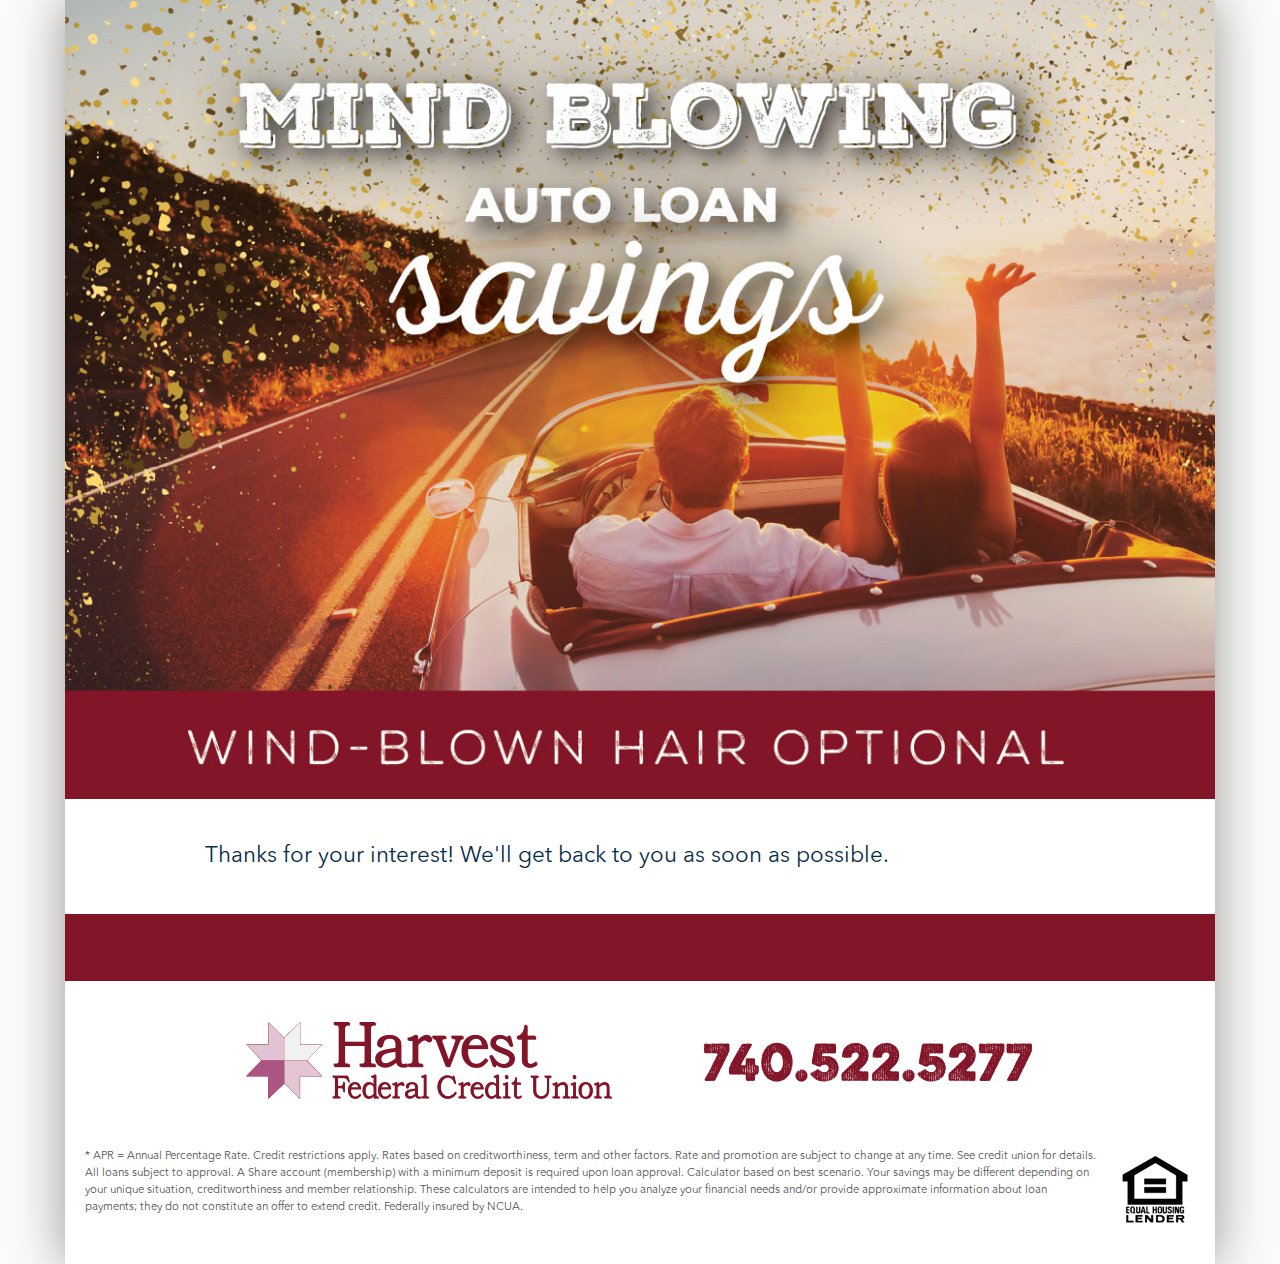
==== thanks.html @ c5c736c8 "Initial commit." ====
<!DOCTYPE html>
<html lang="en">
<head>
	<title>Harvest These Moments | Harvest Federal Credit Union</title>
	<meta charset="utf-8">
	<link rel="stylesheet" href="css/main.css">
	<script src="js/respond.js"></script>
	<meta name="viewport" content="width=device-width, initial-scale=1">
	<!-- Global site tag (gtag.js) - Google Analytics -->
	<script async src="https://www.googletagmanager.com/gtag/js?id=UA-97218717-2"></script>
	<script>
	window.dataLayer = window.dataLayer || [];
	function gtag(){dataLayer.push(arguments);}
	gtag('js', new Date());

	gtag('config', 'UA-97218717-2');
	</script>
</head>
<body>
<div class="wrap">
	<div class="bg-container group">
	
	<header>
		<a href="/"><img src="img/header.jpg" alt="These Moments Matter"></a>
	</header>

	<div class="calculator-container">
		
		<div class="intro">
			<p>Thanks for your interest! We'll get back to you as soon as possible.</p>
		</div>
				
		<div class="bg-maroon pad title">&nbsp;</div>

		<div class="footer-logo">
			<a href="http://harvestfcu.org/"><img src="img/logo.png" alt="Click to visit our website or call 740-522-5277 for more information."></a>
		</div>

		<footer class="wrap fineprint">
			<img src="img/logo-housing.png" alt="Equal Housing Opportunity Logo">
			* APR = Annual Percentage Rate. Credit restrictions apply. Rates based on creditworthiness, term and other factors. Rate and promotion are subject to change at any time. See credit union for details. All loans subject to approval. A  Share account (membership) with a minimum deposit is required upon loan approval. Calculator based on best scenario. Your savings may be different depending on your unique situation, creditworthiness and member relationship. These calculators are intended to help you analyze your financial needs and/or provide approximate information about loan payments; they do not constitute an offer to extend credit.  Federally insured by NCUA.
		</footer>

	</div>

</div>

<script src="//ajax.googleapis.com/ajax/libs/jquery/1.11.0/jquery.min.js"></script>
<script src="js/main.js"></script>
</body>
</html>
---- css/main.css ----
@import url(http://fonts.googleapis.com/css?family=Open+Sans:400italic,700italic,400,400,700);html,body,div,span,applet,object,iframe,h1,h2,h3,h4,h5,h6,p,blockquote,pre,a,abbr,acronym,address,big,cite,code,del,dfn,em,font,img,ins,kbd,q,s,samp,small,strike,strong,sub,sup,tt,var,dl,dt,dd,ol,ul,li,fieldset,form,label,legend,table,caption,tbody,tfoot,thead,tr,th,td{margin:0;padding:0;border:0;outline:0;font-weight:inherit;font-style:inherit;font-size:100%;font-family:inherit;vertical-align:baseline}:focus{outline:0}body{line-height:1;color:black;background:white}ol,ul{list-style:none}table{border-collapse:separate;border-spacing:0}caption,th,td{text-align:left;font-weight:normal}blockquote:before,blockquote:after,q:before,q:after{content:""}blockquote,q{quotes:"" ""}*,:before,:after{box-sizing:border-box}img,video,iframe{max-width:100%}@font-face{font-family:'Avenir';src:url("fonts/avenir.eot?#iefix") format("embedded-opentype"),url("fonts/avenir.otf") format("opentype"),url("fonts/avenir.woff") format("woff"),url("fonts/avenir.ttf") format("truetype"),url("fonts/avenir.svg#avenir") format("svg");font-weight:normal;font-style:normal}@font-face{font-family:'Avenir Italic';src:url("fonts/avenir-it.eot?#iefix") format("embedded-opentype"),url("fonts/avenir-it.otf") format("opentype"),url("fonts/avenir-it.woff") format("woff"),url("fonts/avenir-it.ttf") format("truetype"),url("fonts/avenir-It.svg#avenir-it") format("svg");font-weight:normal;font-style:normal}@font-face{font-family:'Avenir Demi Italic';src:url("fonts/avenir-demi-it.eot?#iefix") format("embedded-opentype"),url("fonts/avenir-demi-it.otf") format("opentype"),url("fonts/avenir-demi-it.woff") format("woff"),url("fonts/avenir-demi-it.ttf") format("truetype"),url("fonts/avenir-demi-it.svg#avenir-demi-it") format("svg");font-weight:normal;font-style:normal}@font-face{font-family:'Avenir Demi';src:url("fonts/avenir-demi.eot?#iefix") format("embedded-opentype"),url("fonts/avenir-demi.otf") format("opentype"),url("fonts/avenir-demi.woff") format("woff"),url("fonts/avenir-demi.ttf") format("truetype"),url("fonts/avenir-demi.svg#avenir-demi") format("svg");font-weight:normal;font-style:normal}.clearfix,.group{zoom:1}.clearfix:before,.clearfix:after,.group:before,.group:after{content:"";display:table}.clearfix,.clearfix:before,.clearfix:after,.group,.group:before,.group:after{clear:both}body{font-family:"Avenir", sans-serif;font-weight:normal;font-size:85%;line-height:1.5em;color:#333}@media only screen and (min-width: 1024px){body{font-size:100%}}a{color:#570e1b;text-decoration:none}a:hover{color:#831528}a.no-dots{border-bottom:0}h1,h2,h3,h4,h5,h6,p{margin:0;padding:10px 0}h1{font-size:2.4em}h2{font-size:2em;line-height:1.1em}h3{font-size:1.8em;line-height:1.2em}h3.caps{text-transform:uppercase;padding-top:50px}h4{font-size:1.6em;line-height:1.3em}strong{font-family:"Avenir Demi", sans-serif;font-weight:normal}input[type=text],select,textarea{display:block;width:100%;padding:14px 20px;border:0;font-size:18px;line-height:20px;border-radius:15px;-webkit-appearance:none;background:white}input[type=text].amount,select.amount,textarea.amount{background:#fff url("[data-uri]") left center no-repeat;padding:14px 0 14px 30px}input[type=text].percent,select.percent,textarea.percent{background:#fff url("[data-uri]") right center no-repeat}select{background:#fff url([data-uri]) right center no-repeat;padding:16px 20px;width:100%}textarea{height:235px}@media only screen and (min-width: 768px){.sixty,.fifty,.fourty,.half,.third,.quarter,.three-quarter,.third,.eighty,.twenty,.two-third{float:left}.sixty{width:58%;margin-right:4%}.fourty{width:38%}.quarter{width:23%;margin:0 1% 0 0}.three-quarter{width:73%;margin:0 1.5%}.third{width:33.3%;padding:0 15px}.fifty{width:50%;padding:0 15px}.eighty{width:80%;padding:0 15px}.twenty{width:20%;padding:0 15px}.two-third{width:66%;padding:0 15px}.half{width:50%;padding:0 15px}}.text-center{text-align:center}body{background:#fbfbfb}.bg-container{background:white;box-shadow:0 0 50px #989593}header{text-align:center}header img{display:block;margin:0 auto}.wrap{max-width:1150px;margin:0 auto;position:relative;zoom:1}.wrap:before,.wrap:after{content:"";display:table}.wrap,.wrap:before,.wrap:after{clear:both}.bg-navy{background:#082d4b}.bg-purple{background:#4162ac}.bg-teal{background:#27bdc0}.bg-red{background:#d42027}.bg-lime{background:#a8c538}.bg-forest{background:rgba(0,104,66,0.1)}.bg-black{background:#231f20}.bg-seafoam{background:#2bbfcc}.bg-blue{background:#016ea6}.bg-black{background:#231f20}.bg-orange{background:#f47d20}.bg-tan{background:#d6d5d4}.bg-maroon{background:#831528}.bg-grey-light{background:#999999}.bg-grey-medium{background:#828282}.bg-grey-dark{background:#606160}.text-navy{color:#082d4b}.text-purple{color:#4162ac}.text-teal{color:#27bdc0}.text-red{color:#d42027}.text-lime{color:#a8c538}.text-forest{color:#006842}.text-black{color:#231f20}.text-seafoam{color:#2bbfcc}.text-blue{color:#016ea6}.text-black{color:#231f20}.text-grey-light{color:#939598}.text-grey-dark{color:#414042}.text-orange{color:#f47d20}.text-maroon{color:#831528}.rate-info{background-color:#dddddd;padding:20px}.rate-info h3{font-size:1.4em;line-height:1.4em;color:#831528;font-family:"Avenir Demi", sans-serif}.rate-info .half{margin:10px 0}@media only screen and (min-width: 768px){.rate-info{padding:30px 40px}.rate-info .half{margin:20px 0}.rate-info .half.left{padding:0 50px 0 5px}.rate-info .half.right{padding:0 5px 0 50px}.rate-info .half h3{padding-left:0}.rate-info .half.line{border-right:2px solid #414042}.rate-info h3{padding-left:15px}}.rate-info table{width:100%}.rate-info table td{padding:5px 10px 5px 0}.rate-info table td.col1{font-style:italic;max-width:30%}.pad{padding:20px}.pad.title{padding:20px 30px}@media only screen and (min-width: 768px){.pad.title{padding:23px 60px 20px}}.intro{zoom:1;padding:20px;color:#082d4b;font-size:1.4em;line-height:1.6em}.intro:before,.intro:after{content:"";display:table}.intro,.intro:before,.intro:after{clear:both}@media only screen and (min-width: 768px){.intro{padding:10px 50px}}@media only screen and (min-width: 1024px){.intro{padding:20px 100px}}@media only screen and (min-width: 1150px){.intro{padding:30px 140px}}.intro .btn{width:100%;white-space:nowrap;text-align:center;padding:10px 0}@media only screen and (min-width: 1024px){.intro .btn{width:300px}}@media only screen and (min-width: 768px){.intro .btn{padding:20px 0}}@media only screen and (min-width: 500px){.savings-thermometer{float:right;margin:0 0 10px 10px}}@media only screen and (min-width: 768px){.savings-thermometer{margin:0 0 15px 15px}}@media only screen and (min-width: 860px){.savings-thermometer{margin:0 0 25px 25px}}.columns{padding:0}@media only screen and (min-width: 768px){.columns{padding:10px 20px}}@media only screen and (min-width: 1024px){.calculators{padding:20px}}@media only screen and (min-width: 1150px){.calculators{padding:30px 40px}}.calculators .calculator{padding:20px;color:white;position:relative}.calculators .calculator .third.first{text-align:center}@media only screen and (min-width: 768px){.calculators .calculator{margin:0 0 20px;border-radius:25px;padding:20px}.calculators .calculator .third{width:30%}.calculators .calculator .third.first{width:40%}.calculators .calculator .third.first img{margin-top:20px}}@media only screen and (min-width: 768px){.calculators .calculator.credit,.calculators .calculator.loan-auto,.calculators .calculator.loan-personal{position:relative;padding:20px}}.calculators .calculator .rate-display{zoom:1;padding-bottom:20px}.calculators .calculator .rate-display:before,.calculators .calculator .rate-display:after{content:"";display:table}.calculators .calculator .rate-display,.calculators .calculator .rate-display:before,.calculators .calculator .rate-display:after{clear:both}.calculators .calculator .rate-display .start{display:block;text-align:center;font-size:1.2em;padding:0 0 10px 0}.calculators .calculator .rate-display h2,.calculators .calculator .rate-display .end{float:left;font-family:"Avenir Demi", sans-serif}.calculators .calculator .rate-display h2{width:60%;font-size:60px;line-height:1.2em;padding:0 10px 0 0;text-align:right}@media only screen and (min-width: 768px){.calculators .calculator .rate-display h2{width:78%}}.calculators .calculator .rate-display .end{width:30%;font-size:17px;line-height:1.2em}.calculators .calculator .rate-display .end span{font-size:30px}@media only screen and (min-width: 768px){.calculators .calculator .rate-display .end{width:22%}}.calculators .calculator .result{font-family:"Avenir Demi", sans-serif;font-weight:normal;font-size:1.8em;line-height:1.2em;text-align:center;padding:15px 0 0}.calculators .calculator .result strong{display:block}@media only screen and (min-width: 768px){.calculators .calculator.home .result{padding-top:115px}}@media only screen and (min-width: 1100px){.ad{padding:30px 40px}}.ad img{display:block}.contact{padding:20px}@media only screen and (min-width: 768px){.contact{padding:30px}}@media only screen and (min-width: 960px){.contact{padding:35px 50px}}.error{font-family:"Avenir Demi", sans-serif;font-weight:normal;padding:10px 15px;background:#d42027;color:white;border-radius:8px;display:none}.footer-bar{background:#082d4b;color:white;padding:20px;text-align:center;text-transform:uppercase;font-size:1.5em;line-height:1.5em;font-weight:300}.footer-bar strong{font-size:2.2em;line-height:1.7em}.footer-logo{text-align:center;padding:40px 20px 20px}.btn{font-family:"Avenir", sans-serif;font-weight:normal;display:inline-block;padding:10px 15px;background:#831528;color:white;text-transform:uppercase;font-size:1.2em;transition:400ms opacity ease-in-out;opacity:.8;border:0;cursor:pointer;border-radius:20px}@media only screen and (min-width: 768px){.btn{padding:20px 40px}}.btn:hover{opacity:1;color:white}.fineprint{padding:20px;font-size:.7em;line-height:1.5em;color:#555}.fineprint img{float:right;margin:0 0 15px 15px}
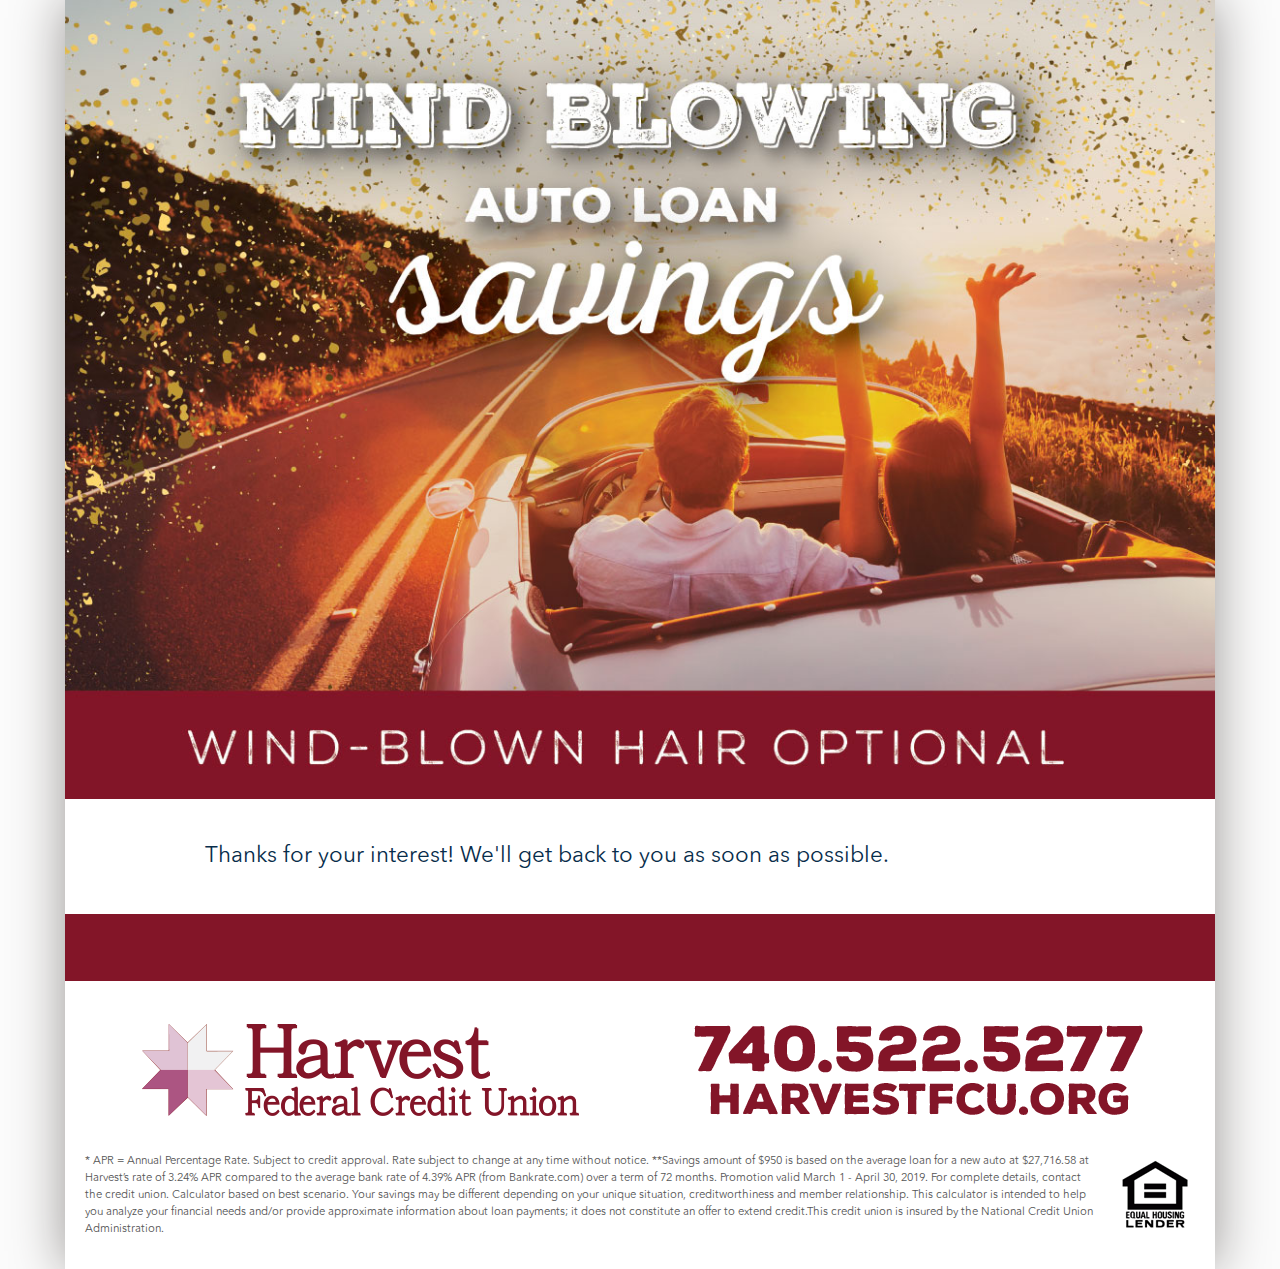
==== commit e95691f5: "Update the title text," ====
--- a/thanks.html
+++ b/thanks.html
@@ -1,19 +1,18 @@
 <!DOCTYPE html>
 <html lang="en">
 <head>
-	<title>Harvest These Moments | Harvest Federal Credit Union</title>
+	<title>Harvest The Savings | Harvest Federal Credit Union</title>
 	<meta charset="utf-8">
 	<link rel="stylesheet" href="css/main.css">
 	<script src="js/respond.js"></script>
 	<meta name="viewport" content="width=device-width, initial-scale=1">
 	<!-- Global site tag (gtag.js) - Google Analytics -->
-	<script async src="https://www.googletagmanager.com/gtag/js?id=UA-97218717-2"></script>
+	<script async src="https://www.googletagmanager.com/gtag/js?id=UA-97218717-3"></script>
 	<script>
 	window.dataLayer = window.dataLayer || [];
 	function gtag(){dataLayer.push(arguments);}
 	gtag('js', new Date());
-
-	gtag('config', 'UA-97218717-2');
+	gtag('config', 'UA-97218717-3');
 	</script>
 </head>
 <body>
@@ -33,12 +32,18 @@
 		<div class="bg-maroon pad title">&nbsp;</div>
 
 		<div class="footer-logo">
-			<a href="http://harvestfcu.org/"><img src="img/logo.png" alt="Click to visit our website or call 740-522-5277 for more information."></a>
+			<div class="half">
+				<a href="http://harvestfcu.org/"><img src="img/footer-logo.png" /></a>
+			</div>
+			<div class="half">
+				<a href="tel:7405225277"><img src="img/footer-phone.png" alt="" /></a><br><a href="http://harvestfcu.org/"><img src="img/footer-website.png" /></a>
+			</div>
 		</div>
+
 
 		<footer class="wrap fineprint">
 			<img src="img/logo-housing.png" alt="Equal Housing Opportunity Logo">
-			* APR = Annual Percentage Rate. Credit restrictions apply. Rates based on creditworthiness, term and other factors. Rate and promotion are subject to change at any time. See credit union for details. All loans subject to approval. A  Share account (membership) with a minimum deposit is required upon loan approval. Calculator based on best scenario. Your savings may be different depending on your unique situation, creditworthiness and member relationship. These calculators are intended to help you analyze your financial needs and/or provide approximate information about loan payments; they do not constitute an offer to extend credit.  Federally insured by NCUA.
+			* APR = Annual Percentage Rate. Subject to credit approval. Rate subject to change at any time without notice. **Savings amount of $950 is based on the average loan for a new auto at $27,716.58 at Harvest’s rate of 3.24% APR compared to the average bank rate of 4.39% APR (from Bankrate.com) over a term of 72 months. Promotion valid March 1 - April 30, 2019. For complete details, contact the credit union. Calculator based on best scenario. Your savings may be different depending on your unique situation, creditworthiness and member relationship. This calculator is intended to help you analyze your financial needs and/or provide approximate information about loan payments; it does not constitute an offer to extend credit.This credit union is insured by the National Credit Union Administration.
 		</footer>
 
 	</div>
--- a/css/main.css
+++ b/css/main.css
@@ -1 +1 @@
-@import url(http://fonts.googleapis.com/css?family=Open+Sans:400italic,700italic,400,400,700);html,body,div,span,applet,object,iframe,h1,h2,h3,h4,h5,h6,p,blockquote,pre,a,abbr,acronym,address,big,cite,code,del,dfn,em,font,img,ins,kbd,q,s,samp,small,strike,strong,sub,sup,tt,var,dl,dt,dd,ol,ul,li,fieldset,form,label,legend,table,caption,tbody,tfoot,thead,tr,th,td{margin:0;padding:0;border:0;outline:0;font-weight:inherit;font-style:inherit;font-size:100%;font-family:inherit;vertical-align:baseline}:focus{outline:0}body{line-height:1;color:black;background:white}ol,ul{list-style:none}table{border-collapse:separate;border-spacing:0}caption,th,td{text-align:left;font-weight:normal}blockquote:before,blockquote:after,q:before,q:after{content:""}blockquote,q{quotes:"" ""}*,:before,:after{box-sizing:border-box}img,video,iframe{max-width:100%}@font-face{font-family:'Avenir';src:url("fonts/avenir.eot?#iefix") format("embedded-opentype"),url("fonts/avenir.otf") format("opentype"),url("fonts/avenir.woff") format("woff"),url("fonts/avenir.ttf") format("truetype"),url("fonts/avenir.svg#avenir") format("svg");font-weight:normal;font-style:normal}@font-face{font-family:'Avenir Italic';src:url("fonts/avenir-it.eot?#iefix") format("embedded-opentype"),url("fonts/avenir-it.otf") format("opentype"),url("fonts/avenir-it.woff") format("woff"),url("fonts/avenir-it.ttf") format("truetype"),url("fonts/avenir-It.svg#avenir-it") format("svg");font-weight:normal;font-style:normal}@font-face{font-family:'Avenir Demi Italic';src:url("fonts/avenir-demi-it.eot?#iefix") format("embedded-opentype"),url("fonts/avenir-demi-it.otf") format("opentype"),url("fonts/avenir-demi-it.woff") format("woff"),url("fonts/avenir-demi-it.ttf") format("truetype"),url("fonts/avenir-demi-it.svg#avenir-demi-it") format("svg");font-weight:normal;font-style:normal}@font-face{font-family:'Avenir Demi';src:url("fonts/avenir-demi.eot?#iefix") format("embedded-opentype"),url("fonts/avenir-demi.otf") format("opentype"),url("fonts/avenir-demi.woff") format("woff"),url("fonts/avenir-demi.ttf") format("truetype"),url("fonts/avenir-demi.svg#avenir-demi") format("svg");font-weight:normal;font-style:normal}.clearfix,.group{zoom:1}.clearfix:before,.clearfix:after,.group:before,.group:after{content:"";display:table}.clearfix,.clearfix:before,.clearfix:after,.group,.group:before,.group:after{clear:both}body{font-family:"Avenir", sans-serif;font-weight:normal;font-size:85%;line-height:1.5em;color:#333}@media only screen and (min-width: 1024px){body{font-size:100%}}a{color:#570e1b;text-decoration:none}a:hover{color:#831528}a.no-dots{border-bottom:0}h1,h2,h3,h4,h5,h6,p{margin:0;padding:10px 0}h1{font-size:2.4em}h2{font-size:2em;line-height:1.1em}h3{font-size:1.8em;line-height:1.2em}h3.caps{text-transform:uppercase;padding-top:50px}h4{font-size:1.6em;line-height:1.3em}strong{font-family:"Avenir Demi", sans-serif;font-weight:normal}input[type=text],select,textarea{display:block;width:100%;padding:14px 20px;border:0;font-size:18px;line-height:20px;border-radius:15px;-webkit-appearance:none;background:white}input[type=text].amount,select.amount,textarea.amount{background:#fff url("[data-uri]") left center no-repeat;padding:14px 0 14px 30px}input[type=text].percent,select.percent,textarea.percent{background:#fff url("[data-uri]") right center no-repeat}select{background:#fff url([data-uri]) right center no-repeat;padding:16px 20px;width:100%}textarea{height:235px}@media only screen and (min-width: 768px){.sixty,.fifty,.fourty,.half,.third,.quarter,.three-quarter,.third,.eighty,.twenty,.two-third{float:left}.sixty{width:58%;margin-right:4%}.fourty{width:38%}.quarter{width:23%;margin:0 1% 0 0}.three-quarter{width:73%;margin:0 1.5%}.third{width:33.3%;padding:0 15px}.fifty{width:50%;padding:0 15px}.eighty{width:80%;padding:0 15px}.twenty{width:20%;padding:0 15px}.two-third{width:66%;padding:0 15px}.half{width:50%;padding:0 15px}}.text-center{text-align:center}body{background:#fbfbfb}.bg-container{background:white;box-shadow:0 0 50px #989593}header{text-align:center}header img{display:block;margin:0 auto}.wrap{max-width:1150px;margin:0 auto;position:relative;zoom:1}.wrap:before,.wrap:after{content:"";display:table}.wrap,.wrap:before,.wrap:after{clear:both}.bg-navy{background:#082d4b}.bg-purple{background:#4162ac}.bg-teal{background:#27bdc0}.bg-red{background:#d42027}.bg-lime{background:#a8c538}.bg-forest{background:rgba(0,104,66,0.1)}.bg-black{background:#231f20}.bg-seafoam{background:#2bbfcc}.bg-blue{background:#016ea6}.bg-black{background:#231f20}.bg-orange{background:#f47d20}.bg-tan{background:#d6d5d4}.bg-maroon{background:#831528}.bg-grey-light{background:#999999}.bg-grey-medium{background:#828282}.bg-grey-dark{background:#606160}.text-navy{color:#082d4b}.text-purple{color:#4162ac}.text-teal{color:#27bdc0}.text-red{color:#d42027}.text-lime{color:#a8c538}.text-forest{color:#006842}.text-black{color:#231f20}.text-seafoam{color:#2bbfcc}.text-blue{color:#016ea6}.text-black{color:#231f20}.text-grey-light{color:#939598}.text-grey-dark{color:#414042}.text-orange{color:#f47d20}.text-maroon{color:#831528}.rate-info{background-color:#dddddd;padding:20px}.rate-info h3{font-size:1.4em;line-height:1.4em;color:#831528;font-family:"Avenir Demi", sans-serif}.rate-info .half{margin:10px 0}@media only screen and (min-width: 768px){.rate-info{padding:30px 40px}.rate-info .half{margin:20px 0}.rate-info .half.left{padding:0 50px 0 5px}.rate-info .half.right{padding:0 5px 0 50px}.rate-info .half h3{padding-left:0}.rate-info .half.line{border-right:2px solid #414042}.rate-info h3{padding-left:15px}}.rate-info table{width:100%}.rate-info table td{padding:5px 10px 5px 0}.rate-info table td.col1{font-style:italic;max-width:30%}.pad{padding:20px}.pad.title{padding:20px 30px}@media only screen and (min-width: 768px){.pad.title{padding:23px 60px 20px}}.intro{zoom:1;padding:20px;color:#082d4b;font-size:1.4em;line-height:1.6em}.intro:before,.intro:after{content:"";display:table}.intro,.intro:before,.intro:after{clear:both}@media only screen and (min-width: 768px){.intro{padding:10px 50px}}@media only screen and (min-width: 1024px){.intro{padding:20px 100px}}@media only screen and (min-width: 1150px){.intro{padding:30px 140px}}.intro .btn{width:100%;white-space:nowrap;text-align:center;padding:10px 0}@media only screen and (min-width: 1024px){.intro .btn{width:300px}}@media only screen and (min-width: 768px){.intro .btn{padding:20px 0}}@media only screen and (min-width: 500px){.savings-thermometer{float:right;margin:0 0 10px 10px}}@media only screen and (min-width: 768px){.savings-thermometer{margin:0 0 15px 15px}}@media only screen and (min-width: 860px){.savings-thermometer{margin:0 0 25px 25px}}.columns{padding:0}@media only screen and (min-width: 768px){.columns{padding:10px 20px}}@media only screen and (min-width: 1024px){.calculators{padding:20px}}@media only screen and (min-width: 1150px){.calculators{padding:30px 40px}}.calculators .calculator{padding:20px;color:white;position:relative}.calculators .calculator .third.first{text-align:center}@media only screen and (min-width: 768px){.calculators .calculator{margin:0 0 20px;border-radius:25px;padding:20px}.calculators .calculator .third{width:30%}.calculators .calculator .third.first{width:40%}.calculators .calculator .third.first img{margin-top:20px}}@media only screen and (min-width: 768px){.calculators .calculator.credit,.calculators .calculator.loan-auto,.calculators .calculator.loan-personal{position:relative;padding:20px}}.calculators .calculator .rate-display{zoom:1;padding-bottom:20px}.calculators .calculator .rate-display:before,.calculators .calculator .rate-display:after{content:"";display:table}.calculators .calculator .rate-display,.calculators .calculator .rate-display:before,.calculators .calculator .rate-display:after{clear:both}.calculators .calculator .rate-display .start{display:block;text-align:center;font-size:1.2em;padding:0 0 10px 0}.calculators .calculator .rate-display h2,.calculators .calculator .rate-display .end{float:left;font-family:"Avenir Demi", sans-serif}.calculators .calculator .rate-display h2{width:60%;font-size:60px;line-height:1.2em;padding:0 10px 0 0;text-align:right}@media only screen and (min-width: 768px){.calculators .calculator .rate-display h2{width:78%}}.calculators .calculator .rate-display .end{width:30%;font-size:17px;line-height:1.2em}.calculators .calculator .rate-display .end span{font-size:30px}@media only screen and (min-width: 768px){.calculators .calculator .rate-display .end{width:22%}}.calculators .calculator .result{font-family:"Avenir Demi", sans-serif;font-weight:normal;font-size:1.8em;line-height:1.2em;text-align:center;padding:15px 0 0}.calculators .calculator .result strong{display:block}@media only screen and (min-width: 768px){.calculators .calculator.home .result{padding-top:115px}}@media only screen and (min-width: 1100px){.ad{padding:30px 40px}}.ad img{display:block}.contact{padding:20px}@media only screen and (min-width: 768px){.contact{padding:30px}}@media only screen and (min-width: 960px){.contact{padding:35px 50px}}.error{font-family:"Avenir Demi", sans-serif;font-weight:normal;padding:10px 15px;background:#d42027;color:white;border-radius:8px;display:none}.footer-bar{background:#082d4b;color:white;padding:20px;text-align:center;text-transform:uppercase;font-size:1.5em;line-height:1.5em;font-weight:300}.footer-bar strong{font-size:2.2em;line-height:1.7em}.footer-logo{text-align:center;padding:40px 20px 20px}.btn{font-family:"Avenir", sans-serif;font-weight:normal;display:inline-block;padding:10px 15px;background:#831528;color:white;text-transform:uppercase;font-size:1.2em;transition:400ms opacity ease-in-out;opacity:.8;border:0;cursor:pointer;border-radius:20px}@media only screen and (min-width: 768px){.btn{padding:20px 40px}}.btn:hover{opacity:1;color:white}.fineprint{padding:20px;font-size:.7em;line-height:1.5em;color:#555}.fineprint img{float:right;margin:0 0 15px 15px}
+@import url(http://fonts.googleapis.com/css?family=Open+Sans:400italic,700italic,400,400,700);html,body,div,span,applet,object,iframe,h1,h2,h3,h4,h5,h6,p,blockquote,pre,a,abbr,acronym,address,big,cite,code,del,dfn,em,font,img,ins,kbd,q,s,samp,small,strike,strong,sub,sup,tt,var,dl,dt,dd,ol,ul,li,fieldset,form,label,legend,table,caption,tbody,tfoot,thead,tr,th,td{margin:0;padding:0;border:0;outline:0;font-weight:inherit;font-style:inherit;font-size:100%;font-family:inherit;vertical-align:baseline}:focus{outline:0}body{line-height:1;color:black;background:white}ol,ul{list-style:none}table{border-collapse:separate;border-spacing:0}caption,th,td{text-align:left;font-weight:normal}blockquote:before,blockquote:after,q:before,q:after{content:""}blockquote,q{quotes:"" ""}*,:before,:after{box-sizing:border-box}img,video,iframe{max-width:100%}@font-face{font-family:'Avenir';src:url("fonts/avenir.eot?#iefix") format("embedded-opentype"),url("fonts/avenir.otf") format("opentype"),url("fonts/avenir.woff") format("woff"),url("fonts/avenir.ttf") format("truetype"),url("fonts/avenir.svg#avenir") format("svg");font-weight:normal;font-style:normal}@font-face{font-family:'Avenir Italic';src:url("fonts/avenir-it.eot?#iefix") format("embedded-opentype"),url("fonts/avenir-it.otf") format("opentype"),url("fonts/avenir-it.woff") format("woff"),url("fonts/avenir-it.ttf") format("truetype"),url("fonts/avenir-It.svg#avenir-it") format("svg");font-weight:normal;font-style:normal}@font-face{font-family:'Avenir Demi Italic';src:url("fonts/avenir-demi-it.eot?#iefix") format("embedded-opentype"),url("fonts/avenir-demi-it.otf") format("opentype"),url("fonts/avenir-demi-it.woff") format("woff"),url("fonts/avenir-demi-it.ttf") format("truetype"),url("fonts/avenir-demi-it.svg#avenir-demi-it") format("svg");font-weight:normal;font-style:normal}@font-face{font-family:'Avenir Demi';src:url("fonts/avenir-demi.eot?#iefix") format("embedded-opentype"),url("fonts/avenir-demi.otf") format("opentype"),url("fonts/avenir-demi.woff") format("woff"),url("fonts/avenir-demi.ttf") format("truetype"),url("fonts/avenir-demi.svg#avenir-demi") format("svg");font-weight:normal;font-style:normal}.clearfix,.group{zoom:1}.clearfix:before,.clearfix:after,.group:before,.group:after{content:"";display:table}.clearfix,.clearfix:before,.clearfix:after,.group,.group:before,.group:after{clear:both}body{font-family:"Avenir", sans-serif;font-weight:normal;font-size:85%;line-height:1.5em;color:#333}@media only screen and (min-width: 1024px){body{font-size:100%}}a{color:#570e1b;text-decoration:none}a:hover{color:#831528}a.no-dots{border-bottom:0}h1,h2,h3,h4,h5,h6,p{margin:0;padding:10px 0}h1{font-size:2.4em}h2{font-size:2em;line-height:1.1em}h3{font-size:1.8em;line-height:1.2em}h3.caps{text-transform:uppercase;padding-top:50px}h4{font-size:1.6em;line-height:1.3em}strong{font-family:"Avenir Demi", sans-serif;font-weight:normal}input[type=text],select,textarea{display:block;width:100%;padding:14px 20px;border:0;font-size:18px;line-height:20px;border-radius:15px;-webkit-appearance:none;background:white}input[type=text].amount,select.amount,textarea.amount{background:#fff url("[data-uri]") left center no-repeat;padding:14px 0 14px 30px}input[type=text].percent,select.percent,textarea.percent{background:#fff url("[data-uri]") right center no-repeat}select{background:#fff url([data-uri]) right center no-repeat;padding:16px 20px;width:100%}textarea{height:235px}@media only screen and (min-width: 768px){.sixty,.fifty,.fourty,.half,.third,.quarter,.three-quarter,.third,.eighty,.twenty,.two-third{float:left}.sixty{width:58%;margin-right:4%}.fourty{width:38%}.quarter{width:23%;margin:0 1% 0 0}.three-quarter{width:73%;margin:0 1.5%}.third{width:33.3%;padding:0 15px}.fifty{width:50%;padding:0 15px}.eighty{width:80%;padding:0 15px}.twenty{width:20%;padding:0 15px}.two-third{width:66%;padding:0 15px}.half{width:50%;padding:0 15px}}.text-center{text-align:center}body{background:#fbfbfb}.bg-container{background:white;box-shadow:0 0 50px #989593}header{text-align:center}header img{display:block;margin:0 auto}.wrap{max-width:1150px;margin:0 auto;position:relative;zoom:1}.wrap:before,.wrap:after{content:"";display:table}.wrap,.wrap:before,.wrap:after{clear:both}.bg-navy{background:#082d4b}.bg-purple{background:#4162ac}.bg-teal{background:#27bdc0}.bg-red{background:#d42027}.bg-lime{background:#a8c538}.bg-forest{background:rgba(0,104,66,0.1)}.bg-black{background:#231f20}.bg-seafoam{background:#2bbfcc}.bg-blue{background:#016ea6}.bg-black{background:#231f20}.bg-orange{background:#f47d20}.bg-tan{background:#d6d5d4}.bg-maroon{background:#831528}.bg-grey-light{background:#999999}.bg-grey-medium{background:#828282}.bg-grey-dark{background:#606160}.bg-spruce{background:#3f525c}.bg-spruce-light{background:rgba(63,82,92,0.5)}.bg-spruce-lighter{background:rgba(63,82,92,0.2)}.text-navy{color:#082d4b}.text-purple{color:#4162ac}.text-teal{color:#27bdc0}.text-red{color:#d42027}.text-lime{color:#a8c538}.text-forest{color:#006842}.text-black{color:#231f20}.text-seafoam{color:#2bbfcc}.text-blue{color:#016ea6}.text-black{color:#231f20}.text-grey-light{color:#939598}.text-grey-dark{color:#414042}.text-orange{color:#f47d20}.text-maroon{color:#831528}.text-right{text-align:right}.rate-info{background:rgba(63,82,92,0.1);padding:20px}.rate-info h3{font-size:1.4em;line-height:1.4em;color:#831528;font-family:"Avenir Demi", sans-serif}.rate-info .half{margin:10px 0}@media only screen and (min-width: 768px){.rate-info{padding:30px 40px}.rate-info .half{margin:20px 0}.rate-info .half.left{padding:0 50px 0 5px}.rate-info .half.right{padding:0 5px 0 50px}.rate-info .half h3{padding-left:0}.rate-info .half.line{border-right:2px solid #414042}.rate-info h3{padding-left:15px}}.rate-info table{width:100%}.rate-info table td{padding:5px 10px 5px 0}.rate-info table td.col1{font-style:italic;max-width:30%}.pad{padding:20px}.pad.title{padding:20px 30px}@media only screen and (min-width: 768px){.pad.title{padding:23px 60px 20px}}.intro{zoom:1;padding:20px;color:#082d4b;font-size:1.4em;line-height:1.6em}.intro:before,.intro:after{content:"";display:table}.intro,.intro:before,.intro:after{clear:both}@media only screen and (min-width: 768px){.intro{padding:10px 50px}}@media only screen and (min-width: 1024px){.intro{padding:20px 100px}}@media only screen and (min-width: 1150px){.intro{padding:30px 140px}}.intro .btn{width:100%;white-space:nowrap;text-align:center;padding:10px 0}@media only screen and (min-width: 1024px){.intro .btn{width:300px}}@media only screen and (min-width: 768px){.intro .btn{padding:20px 0}}@media only screen and (min-width: 500px){.savings-thermometer{float:right;margin:0 0 10px 10px}}@media only screen and (min-width: 768px){.savings-thermometer{margin:0 0 15px 15px}}@media only screen and (min-width: 860px){.savings-thermometer{margin:0 0 25px 25px}}.columns{padding:0}@media only screen and (min-width: 768px){.columns{padding:10px 20px}}.quiet{color:#414042;font-size:.8em}.quiet.under-calculator{padding:20px;text-align:center}@media only screen and (min-width: 768px){.quiet.under-calculator{margin-top:-15px;padding:0;text-align:right}}@media only screen and (min-width: 1024px){.calculators{padding:20px}}@media only screen and (min-width: 1150px){.calculators{padding:30px 40px}}.calculators .calculator{padding:20px;color:white;position:relative}.calculators .calculator .third.first{text-align:center}@media only screen and (min-width: 768px){.calculators .calculator{margin:0 0 20px;border-radius:25px;padding:20px}.calculators .calculator .third{width:30%}.calculators .calculator .third.first{width:40%}.calculators .calculator .third.first img{margin-top:20px}}@media only screen and (min-width: 768px){.calculators .calculator.credit,.calculators .calculator.loan-auto,.calculators .calculator.loan-personal{position:relative;padding:20px}}.calculators .calculator .rate-display{zoom:1;padding-bottom:20px}.calculators .calculator .rate-display:before,.calculators .calculator .rate-display:after{content:"";display:table}.calculators .calculator .rate-display,.calculators .calculator .rate-display:before,.calculators .calculator .rate-display:after{clear:both}.calculators .calculator .rate-display .start{display:block;text-align:center;font-size:1.2em;padding:0 0 10px 0}.calculators .calculator .rate-display h2,.calculators .calculator .rate-display .end{float:left;font-family:"Avenir Demi", sans-serif}.calculators .calculator .rate-display h2{width:60%;font-size:60px;line-height:1.2em;padding:0 10px 0 0;text-align:right}@media only screen and (min-width: 768px){.calculators .calculator .rate-display h2{width:78%}}.calculators .calculator .rate-display .end{width:30%;font-size:17px;line-height:1.2em}.calculators .calculator .rate-display .end span{font-size:30px}@media only screen and (min-width: 768px){.calculators .calculator .rate-display .end{width:22%}}.calculators .calculator .result{font-family:"Avenir Demi", sans-serif;font-weight:normal;font-size:1.8em;line-height:1.2em;text-align:center;padding:15px 0 0}.calculators .calculator .result strong{display:block}@media only screen and (min-width: 768px){.calculators .calculator.home .result{padding-top:115px}}@media only screen and (min-width: 1100px){.ad{padding:30px 40px}}.ad img{display:block}.contact{padding:20px}@media only screen and (min-width: 768px){.contact{padding:30px}}@media only screen and (min-width: 960px){.contact{padding:35px 50px}}.error{font-family:"Avenir Demi", sans-serif;font-weight:normal;padding:10px 15px;background:#d42027;color:white;border-radius:8px;display:none}.footer-bar{background:#082d4b;color:white;padding:20px;text-align:center;text-transform:uppercase;font-size:1.5em;line-height:1.5em;font-weight:300}.footer-bar strong{font-size:2.2em;line-height:1.7em}.footer-logo{text-align:center;padding:40px 20px 20px}.btn{font-family:"Avenir", sans-serif;font-weight:normal;display:inline-block;padding:10px 15px;background:#831528;color:white;text-transform:uppercase;font-size:1.2em;transition:400ms opacity ease-in-out;opacity:.8;border:0;cursor:pointer;border-radius:20px}@media only screen and (min-width: 768px){.btn{padding:20px 40px}}.btn:hover{opacity:1;color:white}.fineprint{padding:20px;font-size:.7em;line-height:1.5em;color:#555}.fineprint img{float:right;margin:0 0 15px 15px}
